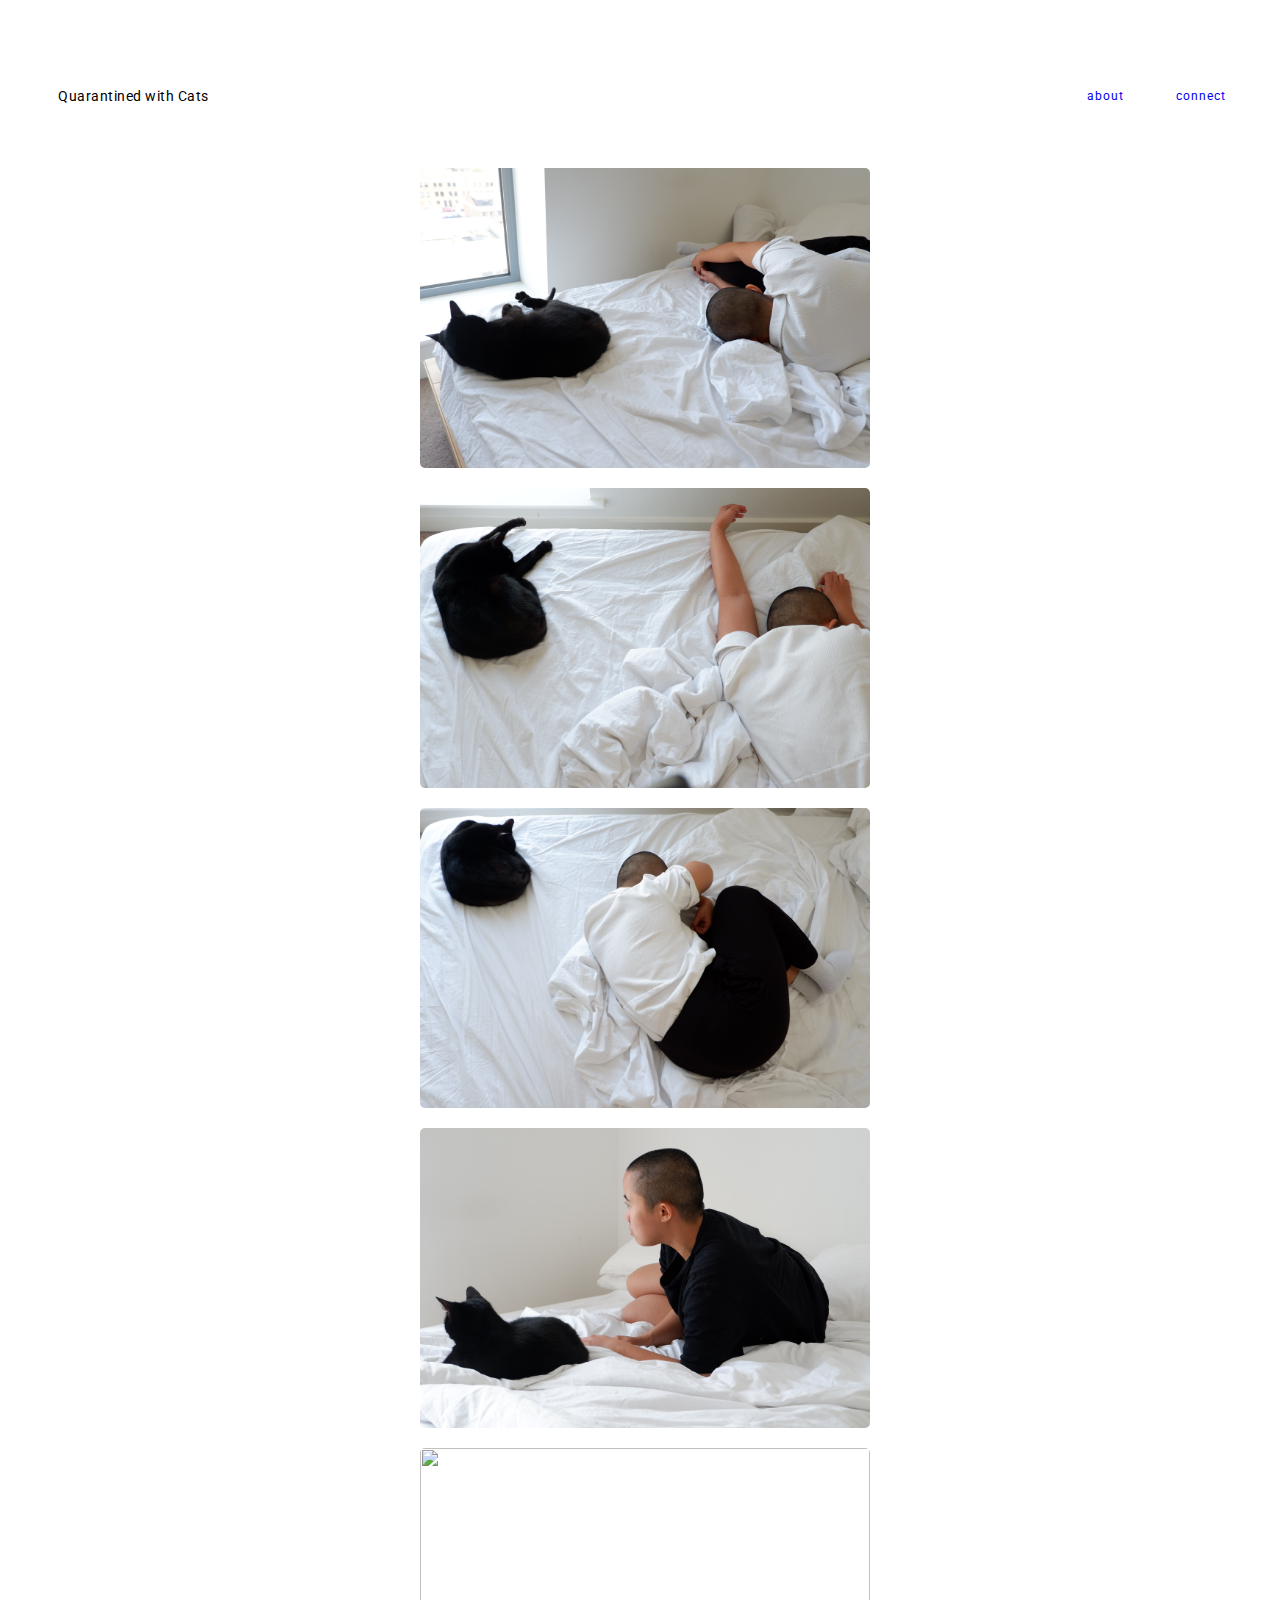
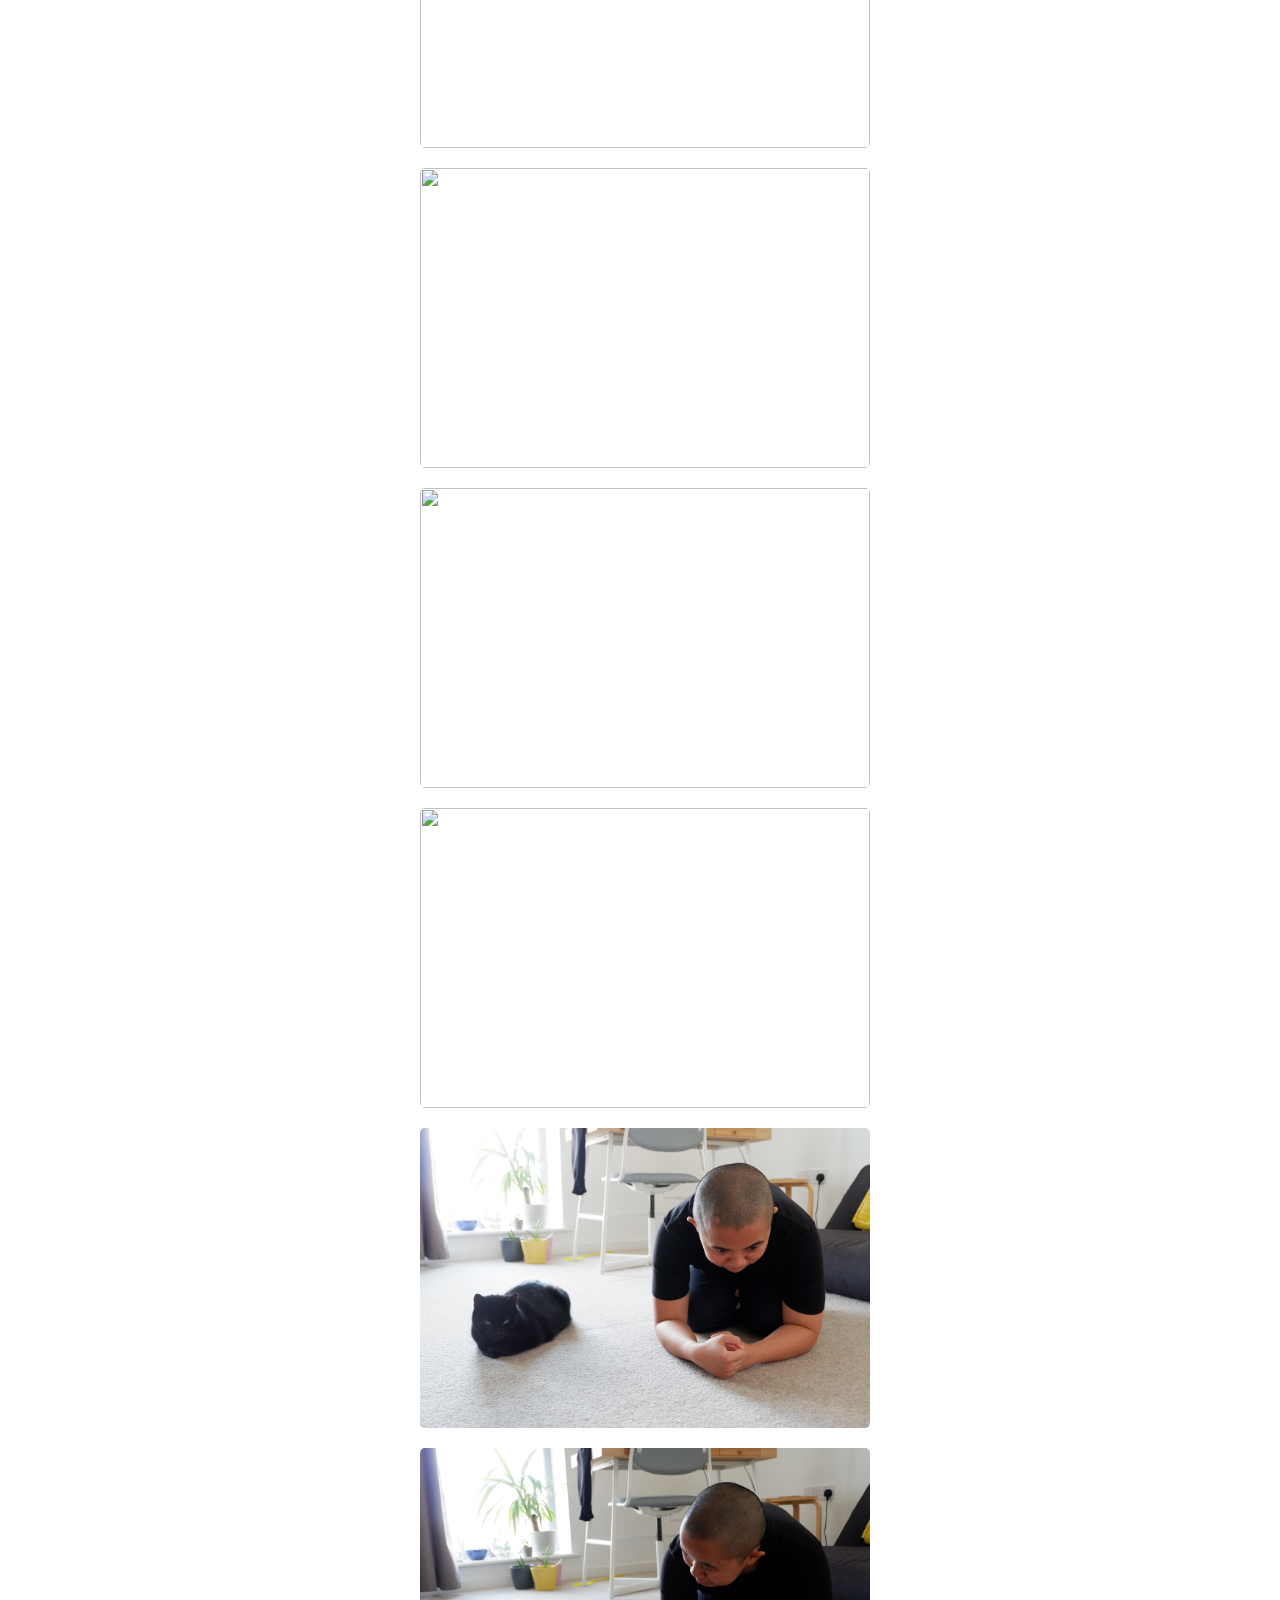
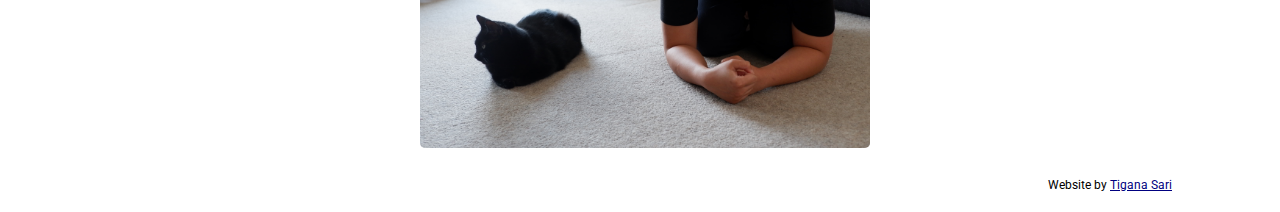
==== index.html @ 10048753 "Add files via upload" ====
<!DOCTYPE html>
<html lang="en">

<head>
    <meta charset="UTF-8">
    <meta name="viewport" content="width=device-width, initial-scale=1.0">
    <link rel="preconnect" href="https://fonts.gstatic.com">
    <link href="https://fonts.googleapis.com/css2?family=Roboto:ital,wght@0,100;0,300;1,300&display=swap"
        rel="stylesheet">

    <title>Quarantined with Cats</title>

</head>
<style>
    .container {
        display: flex;
        flex-wrap: wrap;
        justify-content: center;
        padding-top: 150px;


    }



    img {
        width: 450px;
        height: 300px;
        margin: 10px;
        border-radius: 5px;



    }

    .quarantined {
        font-family: Roboto;
        font-size: 14px;
        display: inline;
        margin-top: 80px;
        margin-left: 50px;
        letter-spacing: .5px;
    }

    button {
        font-family: Roboto;
        font-size: 12px;
        text-decoration: none;
        outline: none;

    }

    a:visited {
        color: black;
        text-decoration: none;
    }

    button:hover {
        text-decoration: underline;
    }

    .btn {
        margin-top: 10px;
        margin-right: 40px;
        background: white;
        border: none;
        margin-top: 80px;
        letter-spacing: 1px;


    }

    .built {
        font-family: roboto;
        font-size: 12px;
        text-align: right;
        margin: 20px 100px 20px 20px;
    }
</style>

<body>
    <div class="quarantined" style="float:left">
        Quarantined with Cats
    </div>
    <button class="btn" style="float:right">

        <a href="https://www.instagram.com/quarantinedwcats/" target="_blank" style="text-decoration:none">connect</a>
    </button>
    <button class="btn" style="float:right">
        <a href="qwc1.html" style="text-decoration:none">about </a>
        </div>
    </button>

    <div class="container">

        <img src="DSCF4408.JPG">
        <img src="DSCF4413.JPG">
        <img src="DSCF4417.JPG">
        <img src="DSCF4540.JPG">
        <img src="DSCF4604.JPG">
        <img src="DSCF4606.JPG">

        <img src="DSCF4706.JPG">
        <img src="DSCF4709.JPG">
        <img src="DSCF4712.JPG">
        <img src="DSCF4714.JPG">


    </div>

    <div class="built">
        Website by <a href="https://www.linkedin.com/in/tigana-sari/" target="_blank" style="color: navy">
            Tigana
            Sari</a>


    </div>
</body>

</html>
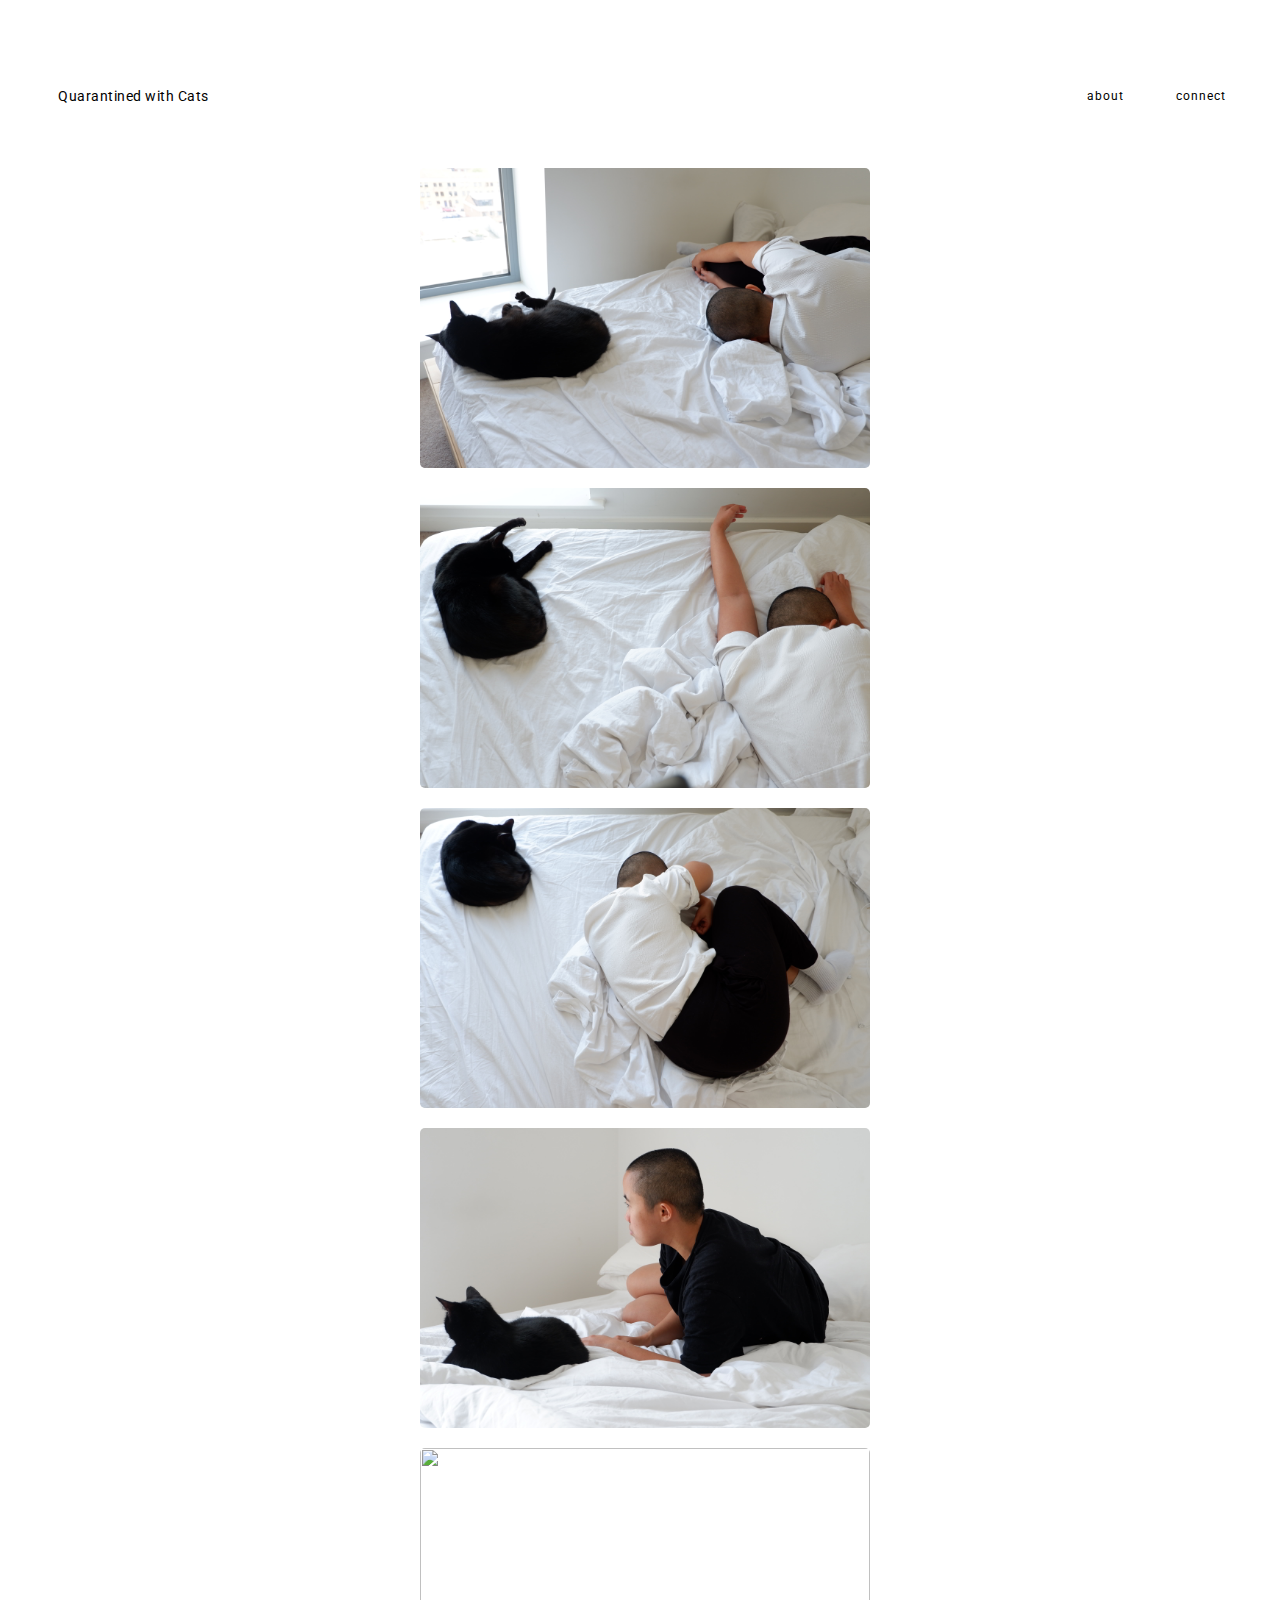
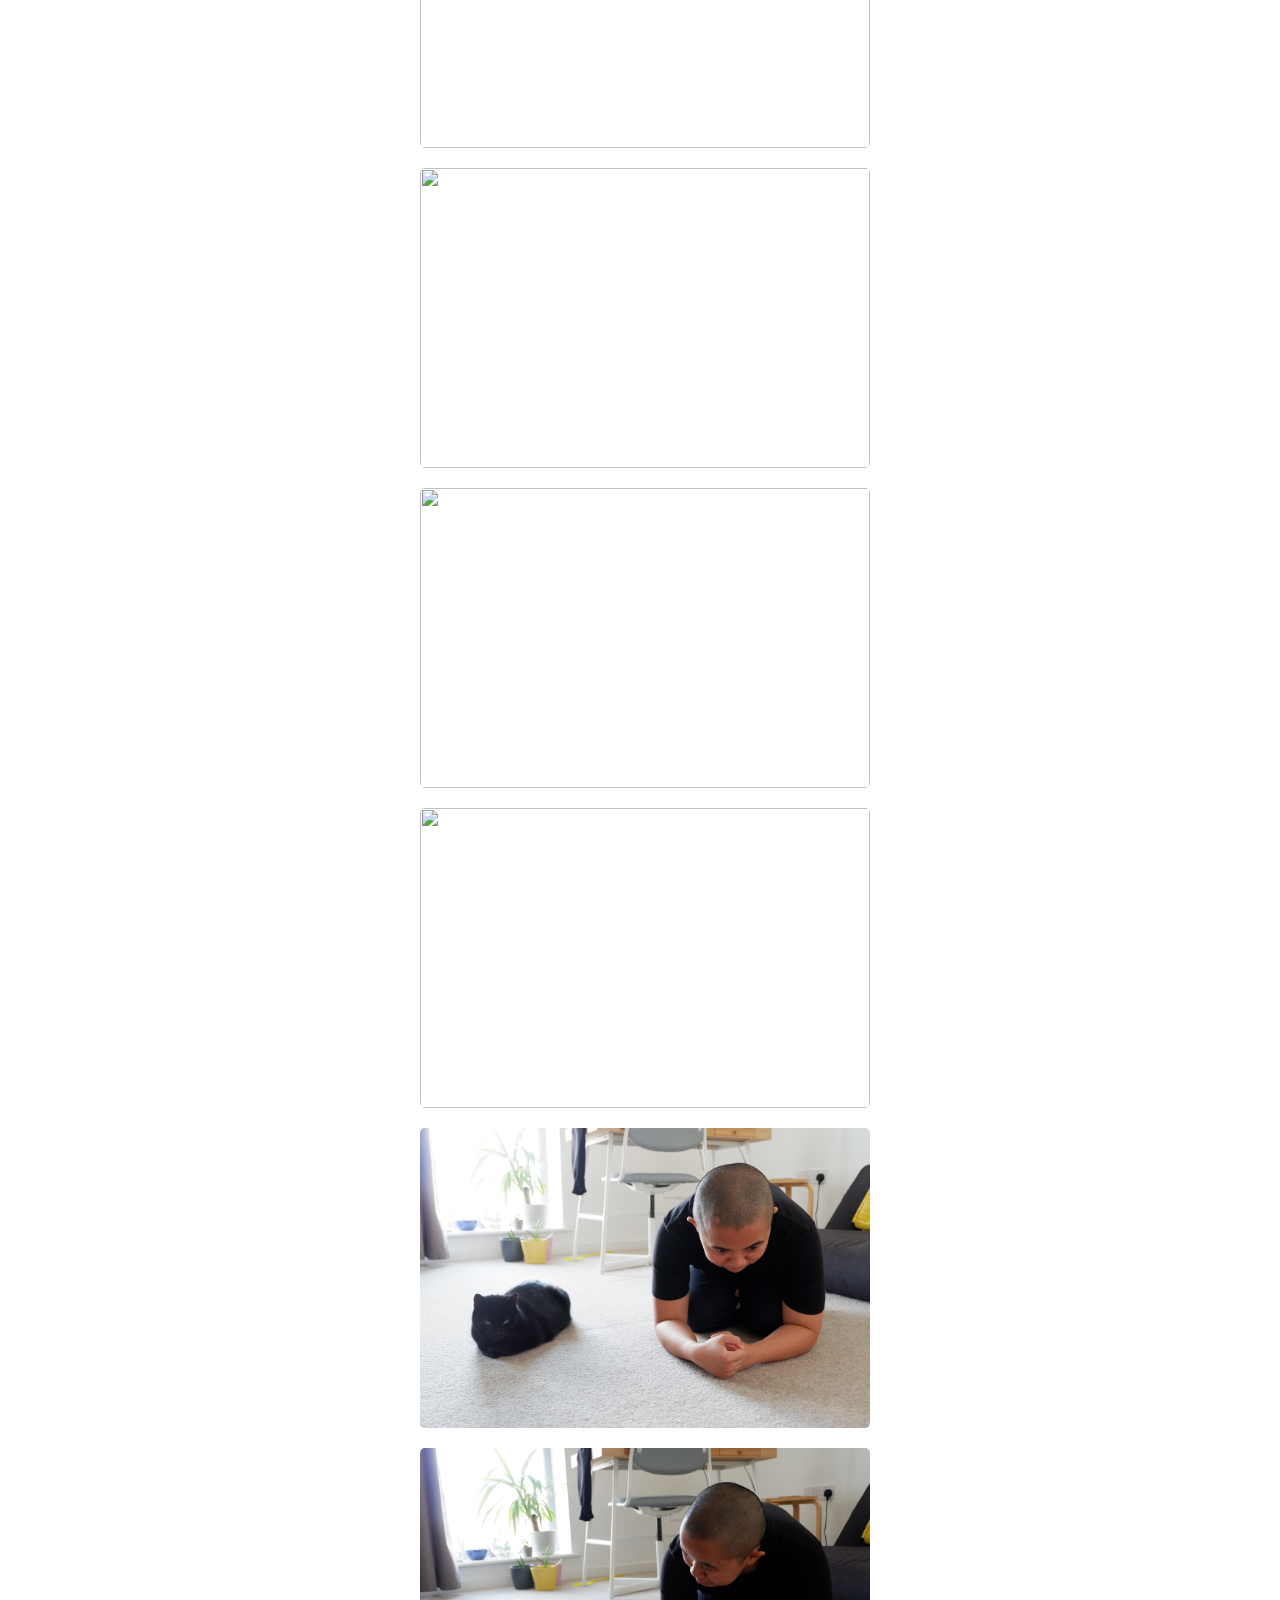
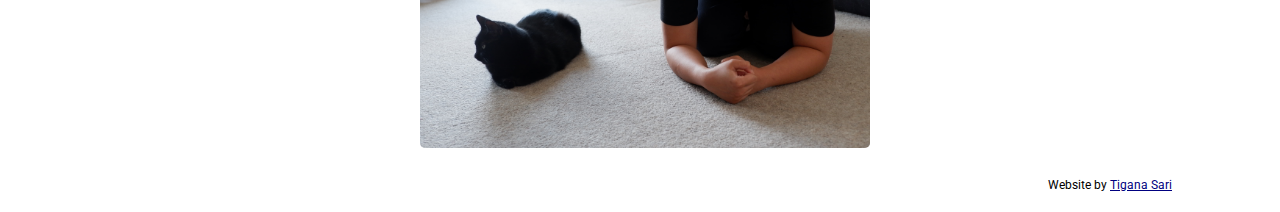
==== commit 807baa2c: "Update index.html" ====
--- a/index.html
+++ b/index.html
@@ -49,7 +49,10 @@
         outline: none;
 
     }
-
+  a {
+        color: black;
+    }
+    
     a:visited {
         color: black;
         text-decoration: none;
@@ -117,4 +120,4 @@
     </div>
 </body>
 
-</html>+</html>
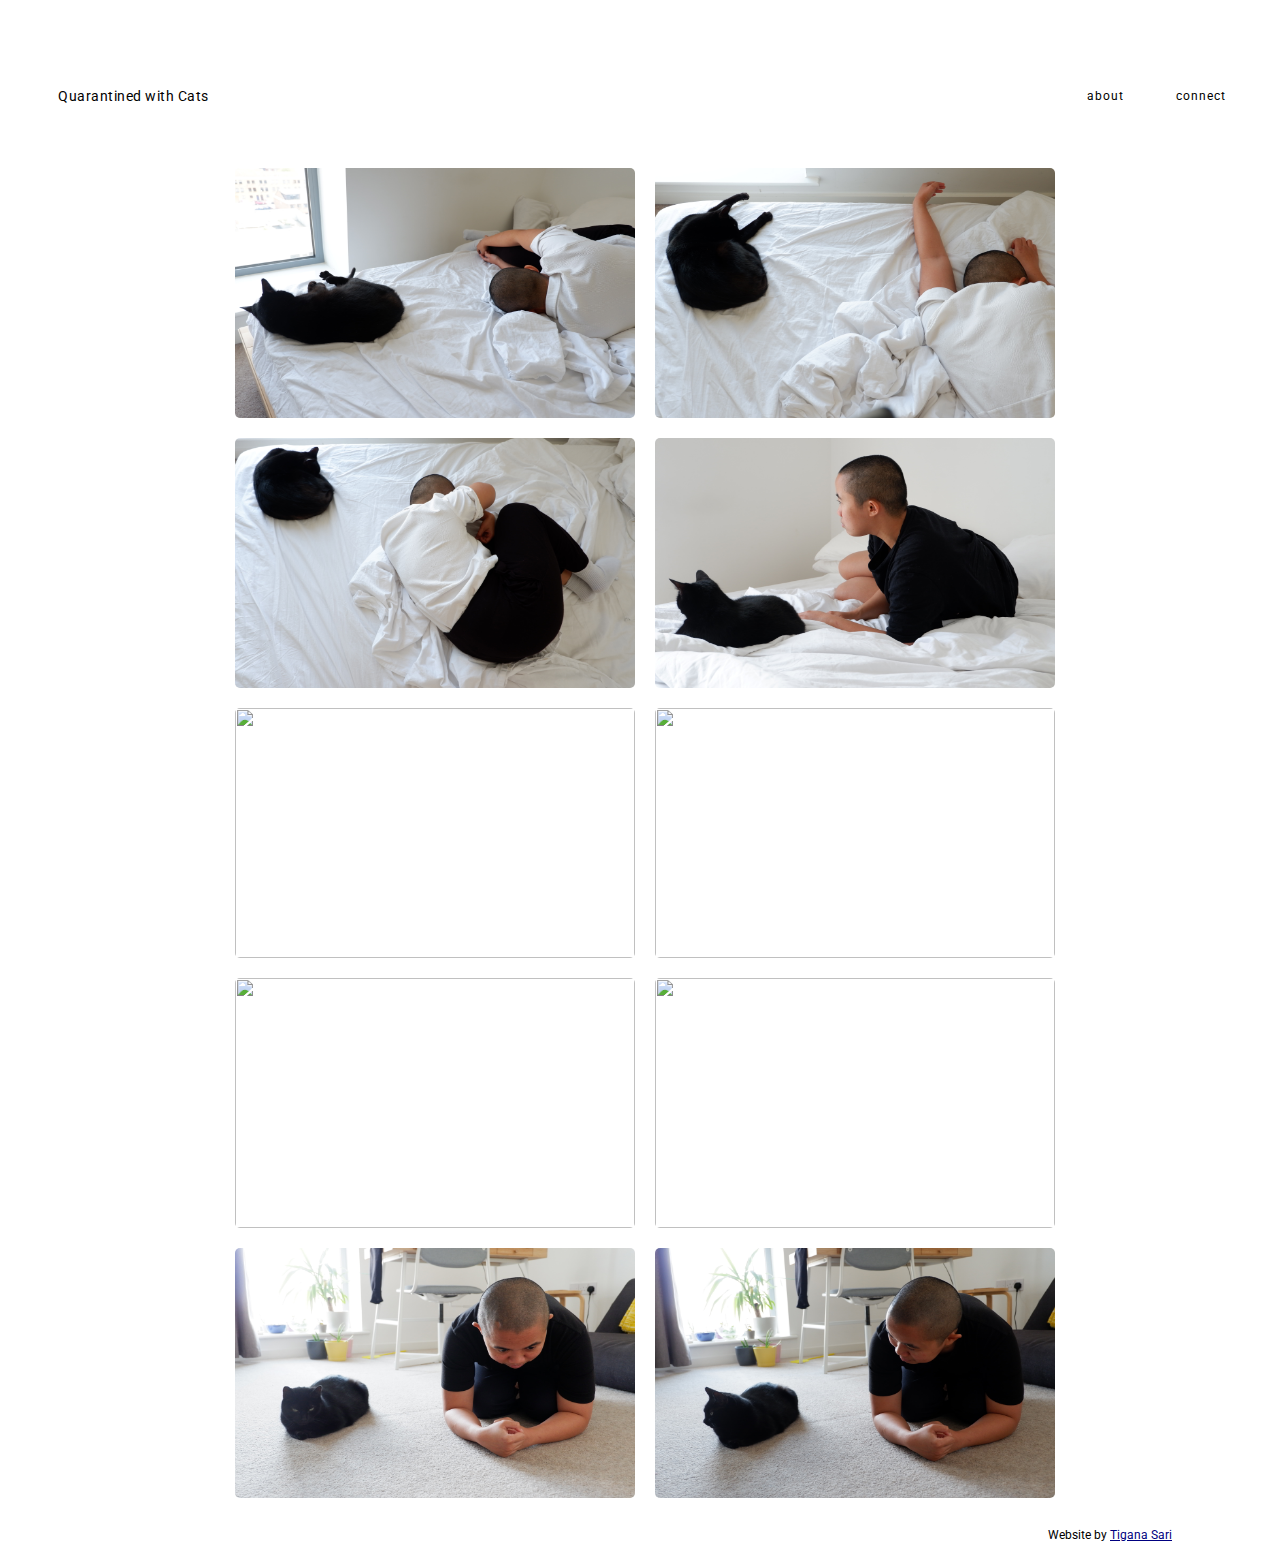
==== commit ea0229e9: "Update index.html" ====
--- a/index.html
+++ b/index.html
@@ -24,8 +24,8 @@
 
 
     img {
-        width: 450px;
-        height: 300px;
+        width: 400px;
+        height: 250px;
         margin: 10px;
         border-radius: 5px;
 
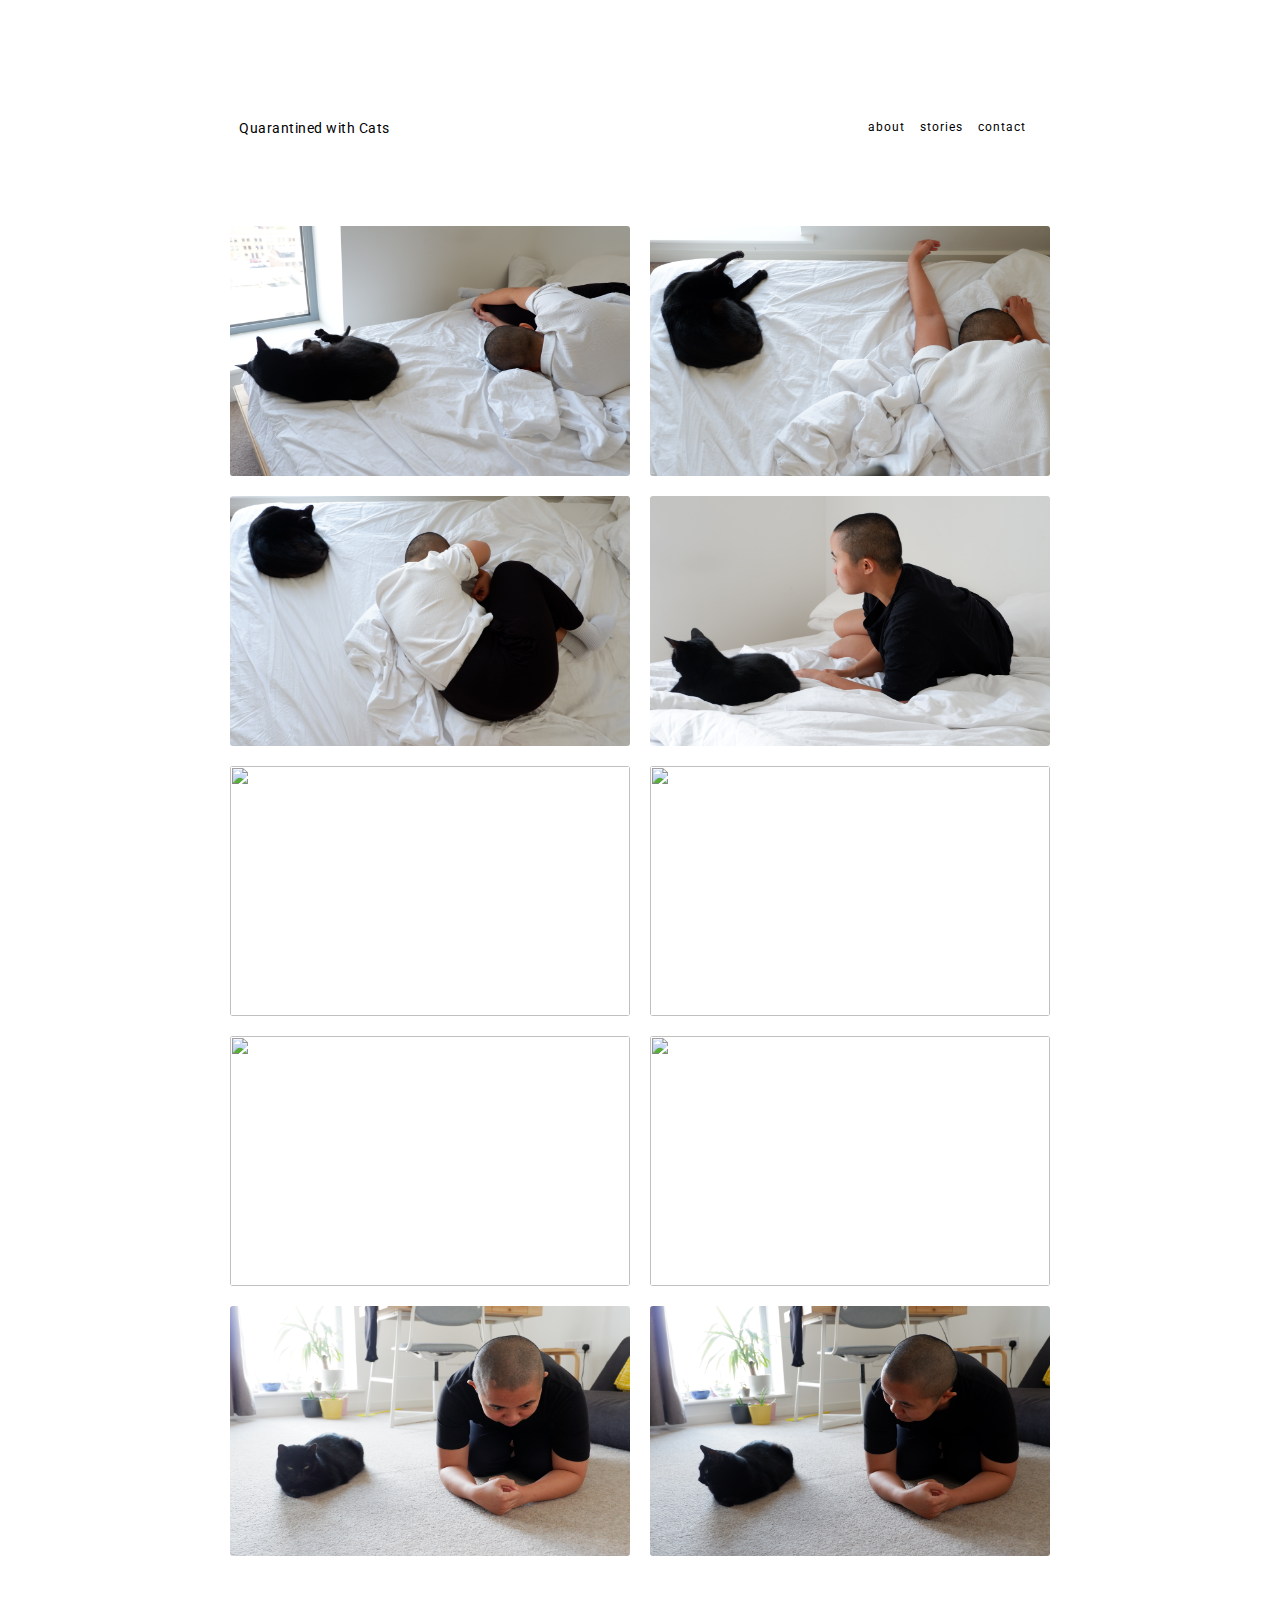
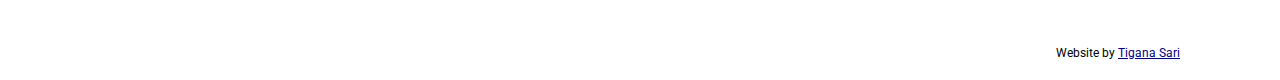
==== commit 2738585c: "Add files via upload" ====
--- a/index.html
+++ b/index.html
@@ -11,12 +11,60 @@
     <title>Quarantined with Cats</title>
 
 </head>
+
 <style>
+    * {
+        margin: 0;
+        padding: 0;
+        box-sizing: border-box;
+    }
+
+    nav {
+        display: flex;
+        justify-content: space-around;
+        letter-spacing: 1px;
+        font-family: Roboto;
+        padding-top: 120px;
+
+
+
+    }
+
+    .quarantined {
+        font-family: Roboto;
+        font-size: 14px;
+        letter-spacing: .5px;
+
+
+
+
+    }
+
+    .nav-links li {
+        list-style: none;
+
+    }
+
+    .nav-links a {
+        text-decoration: none;
+        color: black;
+        padding-right: 15px;
+    }
+
+    .nav-links {
+        display: flex;
+        justify-content: space-around;
+        font-size: 12px;
+
+
+
+    }
+
     .container {
         display: flex;
         flex-wrap: wrap;
         justify-content: center;
-        padding-top: 150px;
+        margin: 80px;
 
 
     }
@@ -27,48 +75,8 @@
         width: 400px;
         height: 250px;
         margin: 10px;
-        border-radius: 5px;
+        border-radius: 3px;
 
-
-
-    }
-
-    .quarantined {
-        font-family: Roboto;
-        font-size: 14px;
-        display: inline;
-        margin-top: 80px;
-        margin-left: 50px;
-        letter-spacing: .5px;
-    }
-
-    button {
-        font-family: Roboto;
-        font-size: 12px;
-        text-decoration: none;
-        outline: none;
-
-    }
-  a {
-        color: black;
-    }
-    
-    a:visited {
-        color: black;
-        text-decoration: none;
-    }
-
-    button:hover {
-        text-decoration: underline;
-    }
-
-    .btn {
-        margin-top: 10px;
-        margin-right: 40px;
-        background: white;
-        border: none;
-        margin-top: 80px;
-        letter-spacing: 1px;
 
 
     }
@@ -82,18 +90,28 @@
 </style>
 
 <body>
-    <div class="quarantined" style="float:left">
-        Quarantined with Cats
-    </div>
-    <button class="btn" style="float:right">
+    <nav>
+        <div class="quarantined">
+            Quarantined with Cats
+        </div>
 
-        <a href="https://www.instagram.com/quarantinedwcats/" target="_blank" style="text-decoration:none">connect</a>
-    </button>
-    <button class="btn" style="float:right">
-        <a href="qwc1.html" style="text-decoration:none">about </a>
-        </div>
-    </button>
 
+        <ul class="nav-links">
+            <li>
+
+                <a href="qwc1.html">about </a>
+            </li>
+            <li>
+
+                <a href="stories.html">stories </a>
+            </li>
+            <li>
+                <a href="contact.html">contact </a>
+            </li>
+
+        </ul>
+
+    </nav>
     <div class="container">
 
         <img src="DSCF4408.JPG">
@@ -120,4 +138,4 @@
     </div>
 </body>
 
-</html>
+</html>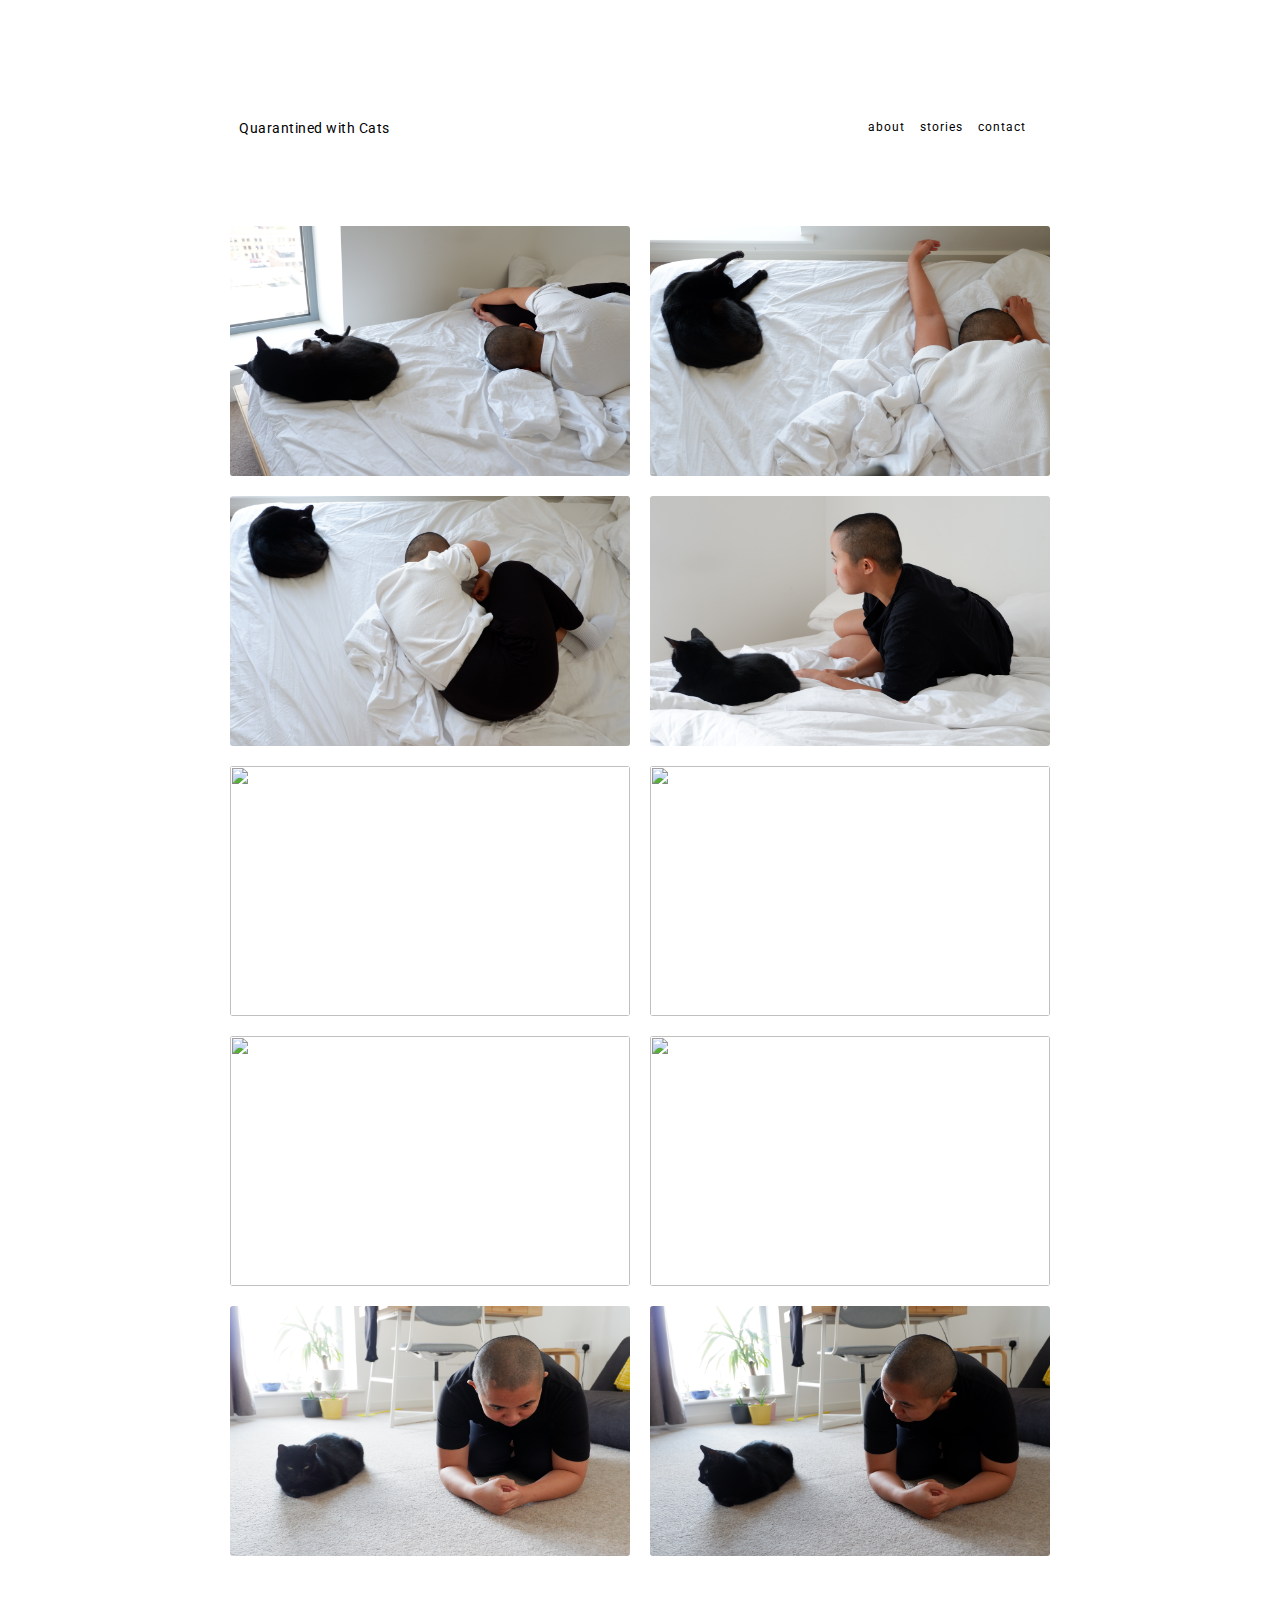
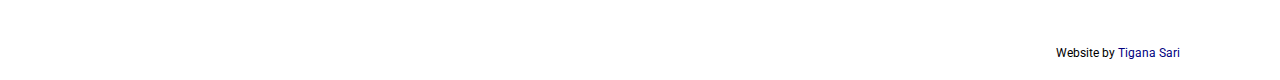
==== commit ae5b5d81: "Add files via upload" ====
--- a/index.html
+++ b/index.html
@@ -4,90 +4,14 @@
 <head>
     <meta charset="UTF-8">
     <meta name="viewport" content="width=device-width, initial-scale=1.0">
+
     <link rel="preconnect" href="https://fonts.gstatic.com">
     <link href="https://fonts.googleapis.com/css2?family=Roboto:ital,wght@0,100;0,300;1,300&display=swap"
         rel="stylesheet">
 
     <title>Quarantined with Cats</title>
-
+    <link rel="stylesheet" href="style.css">
 </head>
-
-<style>
-    * {
-        margin: 0;
-        padding: 0;
-        box-sizing: border-box;
-    }
-
-    nav {
-        display: flex;
-        justify-content: space-around;
-        letter-spacing: 1px;
-        font-family: Roboto;
-        padding-top: 120px;
-
-
-
-    }
-
-    .quarantined {
-        font-family: Roboto;
-        font-size: 14px;
-        letter-spacing: .5px;
-
-
-
-
-    }
-
-    .nav-links li {
-        list-style: none;
-
-    }
-
-    .nav-links a {
-        text-decoration: none;
-        color: black;
-        padding-right: 15px;
-    }
-
-    .nav-links {
-        display: flex;
-        justify-content: space-around;
-        font-size: 12px;
-
-
-
-    }
-
-    .container {
-        display: flex;
-        flex-wrap: wrap;
-        justify-content: center;
-        margin: 80px;
-
-
-    }
-
-
-
-    img {
-        width: 400px;
-        height: 250px;
-        margin: 10px;
-        border-radius: 3px;
-
-
-
-    }
-
-    .built {
-        font-family: roboto;
-        font-size: 12px;
-        text-align: right;
-        margin: 20px 100px 20px 20px;
-    }
-</style>
 
 <body>
     <nav>
@@ -99,7 +23,7 @@
         <ul class="nav-links">
             <li>
 
-                <a href="qwc1.html">about </a>
+                <a href="about.html">about </a>
             </li>
             <li>
 
--- a/style.css
+++ b/style.css
@@ -0,0 +1,254 @@
+* {
+  margin: 0;
+  padding: 0;
+  box-sizing: border-box;
+  font-family: roboto;
+}
+
+nav {
+  display: flex;
+  justify-content: space-around;
+  letter-spacing: 1px;
+  font-family: Roboto;
+  padding-top: 120px;
+}
+
+.quarantined {
+  font-family: Roboto;
+  font-size: 14px;
+  letter-spacing: 0.5px;
+}
+.quarantined a {
+  text-decoration: none;
+  color: black;
+}
+.nav-links li {
+  list-style: none;
+}
+
+.nav-links a {
+  text-decoration: none;
+  color: black;
+  padding-right: 15px;
+}
+
+.nav-links {
+  display: flex;
+  justify-content: space-around;
+  font-size: 12px;
+}
+
+.container {
+  display: flex;
+  flex-wrap: wrap;
+  justify-content: center;
+  margin: 80px;
+}
+
+.container img {
+  width: 400px;
+  height: 250px;
+  margin: 10px;
+  border-radius: 3px;
+}
+
+.built {
+  font-family: roboto;
+  font-size: 12px;
+  text-align: right;
+  margin: 20px 100px 20px 20px;
+}
+
+.about {
+  margin: 20px 140px 40px 100px;
+  display: flex;
+}
+.aboutPicture img {
+  width: 250px;
+  height: 375px;
+  border-radius: 3px;
+  float: right;
+  margin-top: 150px;
+  margin-left: 40px;
+}
+
+.aboutUs {
+  margin: 40px;
+}
+.about h1 {
+  margin-top: 20px;
+  margin-bottom: 50px;
+  font-size: 22px;
+  letter-spacing: 1px;
+}
+
+.about h2 {
+  letter-spacing: 2px;
+  margin-top: 20px;
+  font-size: 18px;
+}
+
+.about p {
+  font-family: 8px;
+  line-height: 20px;
+  letter-spacing: 0.5px;
+  margin-top: 10px;
+  font-size: 14px;
+}
+
+.blog {
+  margin: 80px 140px 40px 100px;
+  display: block;
+}
+.blogEntry {
+  /* border-style: solid; */
+  margin: 40px;
+}
+h1 {
+  margin-top: 20px;
+  margin-bottom: 50px;
+  font-size: 22px;
+  letter-spacing: 1px;
+}
+
+.blog h2 {
+  letter-spacing: 2px;
+  margin-top: 20px;
+  font-size: 18px;
+}
+
+.blog h3 {
+  font-size: 12px;
+  margin-top: 10px;
+  margin-bottom: 20px;
+  letter-spacing: 0.5px;
+}
+
+.blog p {
+  font-family: 8px;
+  line-height: 20px;
+  letter-spacing: 0.5px;
+  margin-top: 10px;
+  font-size: 14px;
+}
+
+.blogImage {
+  margin: 40px;
+  font-size: 12px;
+  letter-spacing: 1px;
+  float: right;
+  text-align: center;
+}
+
+.blogImage img {
+  width: 230px;
+  height: 320px;
+  margin-bottom: 10px;
+}
+
+.hello {
+  margin: 80px 140px 200px 140px;
+  letter-spacing: 1px;
+}
+
+.sayhello {
+  display: block;
+}
+
+.instagram {
+  line-height: 150%;
+  margin-bottom: 60px;
+  margin-top: 70px;
+}
+
+.contact {
+  display: block;
+  margin-left: 120px;
+}
+
+a {
+  text-decoration: none;
+  color: black;
+}
+
+.instagram:hover a {
+  text-decoration: underline;
+}
+
+h1 {
+  margin-top: 20px;
+  margin-bottom: 50px;
+  font-size: 22px;
+}
+
+h2 {
+  font-size: 20px;
+  padding-bottom: 10px;
+}
+
+p {
+  font-size: 14px;
+}
+
+input,
+textarea {
+  display: block;
+  width: 400px;
+  border-radius: 3px;
+  padding: 8px 16px 8px 16px;
+  border: 1px solid grey;
+}
+
+textarea {
+  height: 150px;
+}
+
+label {
+  display: block;
+  margin: 10px;
+  font-size: 12px;
+  letter-spacing: 1px;
+  line-height: 20px;
+}
+
+button {
+  padding: 5px 20px;
+  margin-left: 10px;
+  background-color: white;
+  border: 1px solid black;
+  border-radius: 2px;
+}
+
+@media screen and (max-width: 768px) {
+  .about {
+    flex-wrap: wrap;
+    margin: 0;
+  }
+
+  .aboutPicture img {
+    margin-left: 40px;
+    margin-top: 0px;
+    margin-bottom: 100px;
+  }
+
+  .blog {
+    margin: 0;
+  }
+
+  .hello {
+    margin-left: 60px;
+  }
+
+  .contact {
+    margin-left: 0px;
+  }
+
+  input,
+  textarea {
+    display: block;
+    width: 250px;
+    border-radius: 3px;
+    padding: 8px 16px 8px 16px;
+    border: 1px solid grey;
+  }
+}
